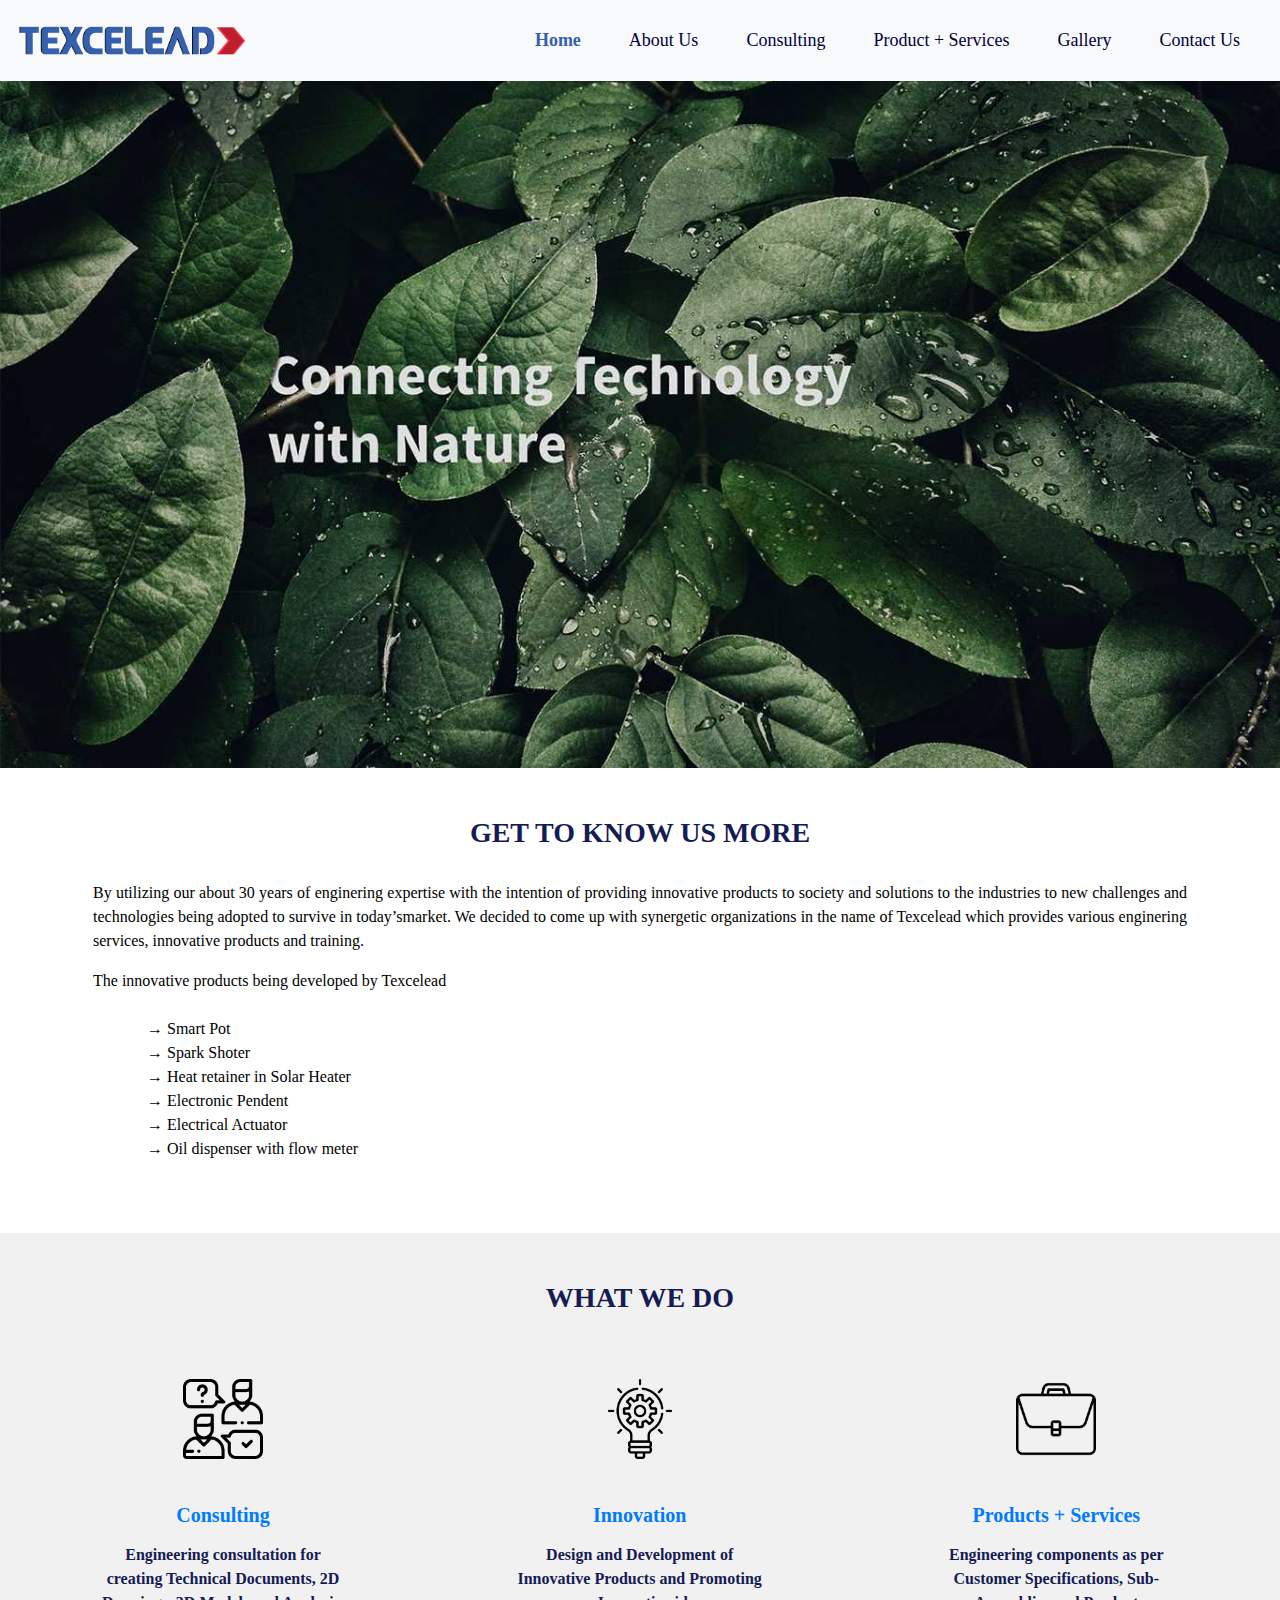
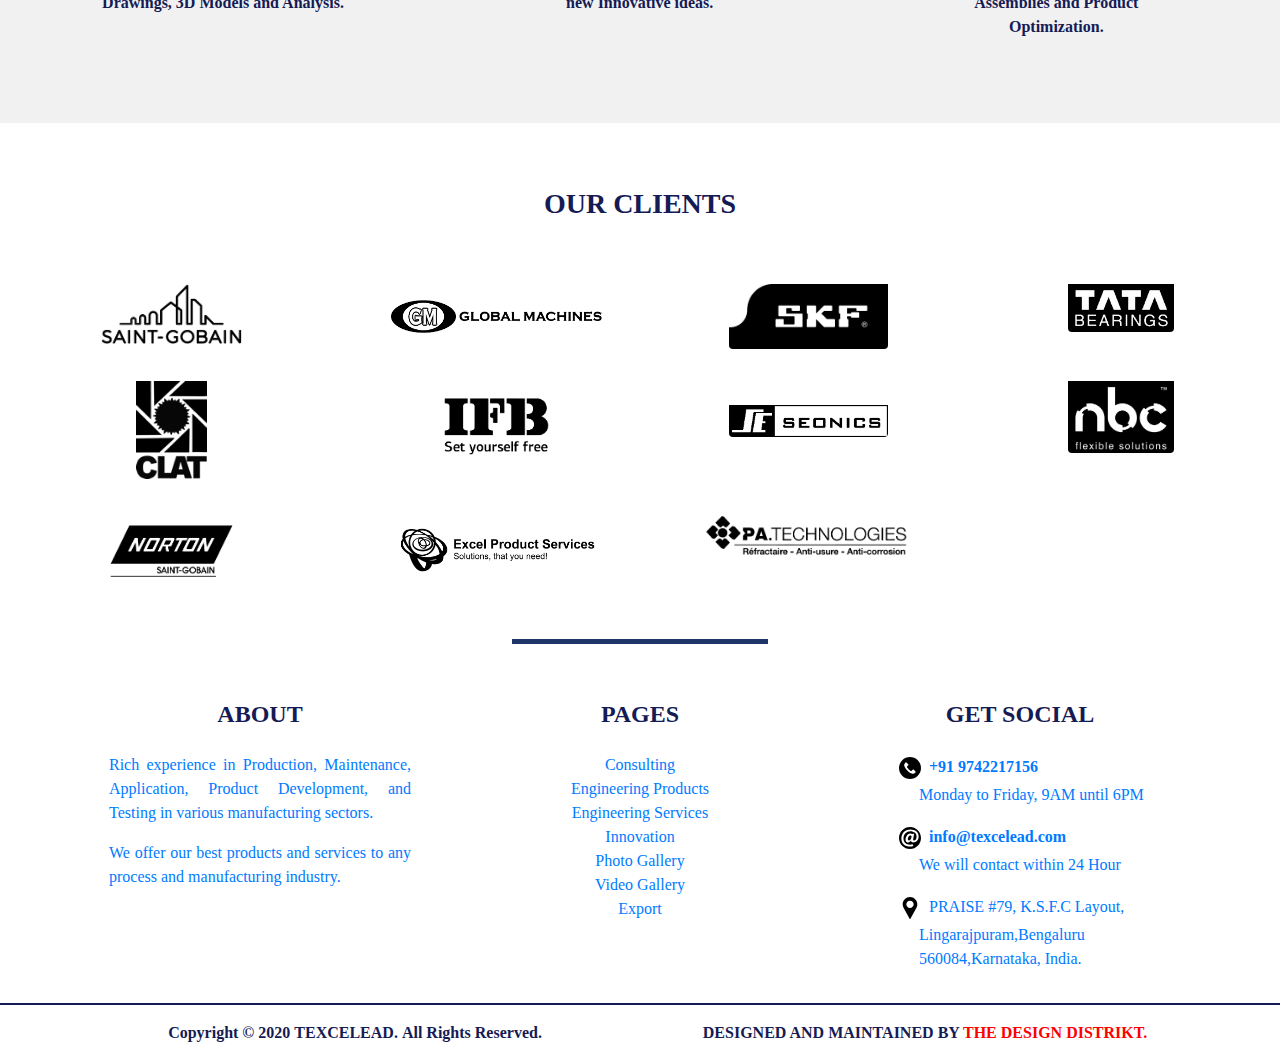
==== index.html @ 708571a8 "new" ====
<!DOCTYPE html>
<html lang="en">
<html>

<head>

    <title>Texcelead</title>
    <meta charset="UTF-8">
    <meta name="viewport" content="width=device-width, initial-scale=1">
    <link href="https://fonts.googleapis.com/css?family=Lato&display=swap" rel="stylesheet">

    <link rel="stylesheet" href="https://stackpath.bootstrapcdn.com/bootstrap/4.4.1/css/bootstrap.min.css"
        crossorigin="anonymous">
    <link href="/assets/css/style.css" rel="stylesheet">

    <script src="https://code.jquery.com/jquery-3.2.1.slim.min.js" crossorigin="anonymous"></script>
    <script src="https://cdnjs.cloudflare.com/ajax/libs/popper.js/1.12.9/umd/popper.min.js" crossorigin="anonymous">
    </script>
    <script src="https://maxcdn.bootstrapcdn.com/bootstrap/4.0.0/js/bootstrap.min.js" crossorigin="anonymous"></script>

</head>

<body>
    <!-- start of header -->
    <div class="fixed-top bg-light">
        <nav class="navbar navbar-expand-lg navbar-custom navbar-light">
            <a class="navbar-brand" href="#"><img src="assets/images/Logo.png" class="" style="width: 230px;"></a>
            <button class="navbar-toggler" type="button" data-toggle="collapse" data-target="#navbarSupportedContent"
                aria-controls="navbarSupportedContent" aria-expanded="false" aria-label="Toggle navigation">
                <span class="navbar-toggler-icon"></span>
            </button>

            <div class="collapse navbar-collapse justify-content-end" id="navbarSupportedContent">
                <ul class="navbar-nav">
                    <li class="nav-item active">
                        <a class="nav-link px-4" href="#">Home <span class="sr-only">(current)</span></a>
                    </li>
                    <li class="nav-item">
                        <a class="nav-link px-4" href="about.html">About Us</a>
                    </li>
                    <li class="nav-item">
                        <a class="nav-link px-4" href="consult.html">Consulting</a>
                    </li>
                    <li class="nav-item">
                        <a class="nav-link px-4" href="product.html">Product +
                            Services</a>
                    </li>
                    <li class="nav-item">
                        <a class="nav-link px-4" href="">Gallery</a>
                    </li>
                    <li class="nav-item">
                        <a class="nav-link px-4" href="contactus.html">Contact Us</a>
                    </li>
                </ul>
            </div>
        </nav>
    </div>
    <!-- end of header -->

    <!-- Start of Image Content -->


    <div class="pt-5">
        <img src="assets/images/homee.jpeg" class="w-100">
    </div>


    <!-- Start of Image Content -->



    <!-- start of know more content -->
    <div id="about">
        <div class="container w-100">
                <h3 class="text-center pt-5 pb-4 font-weight-bold" style="color:#151b54"> GET TO KNOW US MORE </h3>
            <p class="text-justify px-2">
                By utilizing our about 30 years of enginering expertise with the intention of providing innovative
                products to society and solutions to the industries to new challenges and technologies being adopted
                to
                survive in today’smarket. We decided to come up with synergetic organizations in the name of
                Texcelead
                which provides various enginering services, innovative products and training.
            </p>
            <p class="px-2">The innovative products being developed by Texcelead</p>
        </div>
    </div>

    <div class="container px-3 pb-5">
        <div class="row">
            <div class="col px-5">
                <ul class="arrow px-5 py-2 ">
                    <li class="">Smart Pot</li>
                    <li class="">Spark Shoter</li>
                    <li class="">Heat retainer in Solar Heater</li>
                    <li class="">Electronic Pendent</li>
                    <li class="">Electrical Actuator</li>
                    <li class="">Oil dispenser with flow meter</li>
                </ul>
            </div>
        </div>
    </div>
    <!-- end of know more content -->

    <!-- start of the what we do content -->
    <div class="container-fluid w-100 mb-5" style="background-color: #f1f1f1;">
        <h3 class="text-center pt-5 pb-4 font-weight-bold" style="color:#151b54">WHAT WE DO</h3>
        <div class="row d-flex mx-auto">

            <div class="col-md-4">
                <div class="card mt-2 ml-5  border-0  w-75" style="background-color: #f1f1f1;">
                    <img class="card-img-bottom rounded mx-auto d-block pt-4" src="/assets/images/icons/Consulting.png"
                        alt="Card image cap" style="width:5rem ">
                    <div class="card-body">
                        <h5 class="font-weight-bold text-primary text-center pt-4">Consulting</h5>
                        <p class="text-center pt-2 font-weight-bold" style="color:#151b54">Engineering consultation for creating Technical Documents, 2D
                            Drawings, 3D Models and Analysis.</p>
                    </div>
                </div>
            </div>


            <div class="col-md-4">
                <div class="card mt-2 ml-5 border-0 mb-4 w-75" style="background-color: #f1f1f1;">
                    <img class="card-img-bottom rounded mx-auto d-block pt-4" src="/assets/images/icons/Innovation.png"
                        alt="Card image cap" style="width:5rem ">
                    <div class="card-body">
                        <h5 class="font-weight-bold text-primary text-center pt-4">Innovation</h5>
                        <p class="text-center pt-2 font-weight-bold" style="color:#151b54">Design and Development of Innovative Products and Promoting new
                            Innovative ideas.</p>
                    </div>
                </div>
            </div>

            <div class="col-md-4">
                <div class="card mt-2 ml-5 border-0 mb-5 w-75" style="background-color: #f1f1f1;">
                    <img class="card-img-bottom rounded mx-auto d-block pt-4"
                        src="/assets/images/icons/Products-and-Services.png" alt="Card image cap" style="width:5rem ">
                    <div class="card-body">
                        <h5 class="font-weight-bold text-primary text-center pt-4">Products + Services</h5>
                        <p class="text-center pt-2 font-weight-bold" style="color:#151b54">Engineering components as per Customer Specifications,
                            Sub-Assemblies and Product Optimization.</p>
                    </div>
                </div>
            </div>
        </div>
    </div>

    <!-- start of the what we do content -->

    <!-- start of client content -->
    <div class="container-fluid w-100 mb-5 ">
        <h3 class="text-center pt-3 pb-4 font-weight-bold" style="color:#151b54">OUR CLIENTS</h3>
        <!-- row-1 beginning -->
        <div class="row d-flex mx-auto">
            <div class="col-md-3">
                <div class="card mt-2 border-0  w-100">
                    <img class="card-img-bottom rounded mx-auto d-block pt-4 w-50"
                        src="/assets/images/Clients/Saint-Gobain.png" alt="Card image cap">
                </div>
            </div>
            <div class="col-md-3">
                <div class="card mt-4 ml-5  border-0  w-75">
                    <img class="card-img-bottom rounded mx-auto d-block pt-4 w-100" src="/assets/images/Clients/GM.png"
                        alt="Card image cap">
                </div>
            </div>
            <div class="col-md-3">
                <div class="card mt-2 ml-5  border-0  w-75">
                    <img class="card-img-bottom rounded mx-auto d-block pt-4 w-75 " src="/assets/images/Clients/SKF.png"
                        alt="Card image cap">
                </div>
            </div>
            <div class="col-md-3">
                <div class="card mt-2 ml-5  border-0  w-75">
                    <img class="card-img-bottom rounded mx-auto d-block pt-4 w-50 "
                        src="/assets/images/Clients/TATA-Bearings.png" alt="Card image cap">
                </div>
            </div>
        </div>
        <!-- row-1 ending -->

        <!-- row-2 beginning -->

        <div class="row d-flex mx-auto">
            <div class="col-md-3">
                <div class="card mt-2 border-0  w-100">
                    <img class="card-img-bottom rounded mx-auto d-block pt-4 w-25" src="/assets/images/Clients/CLAT.png"
                        alt="Card image cap">
                </div>
            </div>
            <div class="col-md-3">
                <div class="card mt-4 ml-5  border-0  w-75">
                    <img class="card-img-bottom rounded mx-auto d-block pt-4 w-50" src="/assets/images/Clients/IFB.png"
                        alt="Card image cap">
                </div>
            </div>
            <div class="col-md-3">
                <div class="card mt-2 ml-5  border-0  w-75">
                    <img class="card-img-bottom rounded mx-auto d-block pt-5 w-75 "
                        src="/assets/images/Clients/Seonics.png" alt="Card image cap">
                </div>
            </div>
            <div class="col-md-3">
                <div class="card mt-2 ml-5  border-0  w-75">
                    <img class="card-img-bottom rounded mx-auto d-block pt-4 w-50 "
                        src="/assets/images/Clients/NBC-Bearings.png" alt="Card image cap">
                </div>
            </div>
        </div>
        <!-- row-2 Ending -->

        <!-- row-3 beginning -->

        <div class="row d-flex mx-auto">
            <div class="col-md-3">
                <div class="card mt-2 border-0  w-100">
                    <img class="card-img-bottom rounded mx-auto d-block pt-4 w-50"
                        src="/assets/images/Clients/Norton-by-Saint-Gobain.png" alt="Card image cap">
                </div>
            </div>
            <div class="col-md-3">
                <div class="card mt-4 ml-5  border-0  w-75">
                    <img class="card-img-bottom rounded mx-auto d-block pt-4 w-100"
                        src="/assets/images/Clients/Excel-Product-Services.png" alt="Card image cap">
                </div>
            </div>
            <div class="col-md-3">
                <div class="card mt-2 ml-5  border-0  w-75">
                    <img class="card-img-bottom rounded mx-auto d-block pt-4 w-100 "
                        src="/assets/images/Clients/PA-Technologies.png" alt="Card image cap">
                </div>
            </div>
        </div>
        <!-- row-3 Ending -->
    </div>

    <!-- start of client content -->
    <hr class="new6 mt-3 mb-3">
    
    <!-- start of footer -->
    <div id="footer" class="pt-4">
        <div class="container">
            <div class="row">
                <div class="col-md-4">
                    <h4 class="text-center pb-3 pt-3 font-weight-bold " style="color:#151b54">ABOUT</h4>
                    <p class="text-justify px-4 text-primary" >Rich experience in Production, Maintenance, Application, Product
                        Development, and Testing in various manufacturing sectors.</p>
                    <p class="text-justify px-4 text-primary">We offer our best products and services to any process and
                        manufacturing
                        industry.</p>
                </div>

                <div class="col-md-4">
                    <h4 class="text-center pb-3 pt-3 font-weight-bold" style="color:#151b54">PAGES</h4>
                    <ol class="s19 text-center awesome">
                        <li><a href="/consult.html">Consulting</a></li>
                        <li><a href="/product.html">Engineering Products</a></li>
                        <li><a href="/product.html">Engineering Services</a></li>
                        <li><a href="#">Innovation</a></li>
                        <li><a href="#">Photo Gallery</a></li>
                        <li><a href="#">Video Gallery</a></li>
                        <li><a href="#">Export</a></li>

                    </ol>
                </div>

                <div class="col-md-4">
                    <h4 class="text-center pb-3 pt-3 font-weight-bold" style="color:#151b54">GET SOCIAL</h4>

                    <div class="mx-auto" style="width: 250px;">
                        <ul class="list-unstyled">
                            <li>
                                <img src="/assets/images/icons/call.svg" class="p-1" style="width:30px;">
                                <a href="tel:9090901234" class="text-primary font-weight-bold"
                                    style="text-decoration:none;">+91
                                    9742217156</a><br />
                                <span class="pl-4 text-primary" style="line-height:1.2rem;">Monday to
                                    Friday, 9AM until 6PM </span>
                            </li>
                            <li class="pt-3">
                                <img src="/assets/images/icons/email.svg" class="p-1" style="width:30px;">
                                <a href="mailto:info@texcelead.com" class="text-primary font-weight-bold"
                                    style="text-decoration:none;">info@texcelead.com</a><br />
                                <span class="pl-4 text-primary" style="line-height:1rem;">We will contact within
                                    24 Hour</span>
                            </li>
                            <li class="pt-3">
                                <img src="/assets/images/icons/map.svg" class="p-1" style="width:30px;"> <span class="text-primary">PRAISE
                                    #79, K.S.F.C
                                    Layout,</span>
                                <div class="pl-4 text-primary">Lingarajpuram,Bengaluru
                                    560084,Karnataka, India.</div>
                            </li>
                        </ul>
                    </div>
                </div>
            </div>
        </div>
    </div>

    <hr class="new4">

    <div class="container w-100">
        <div class="row">
            <div class="col-md-6">
                <div class="footer-credits">
                    <p class="text-center footNote font-weight-bold" style="color:#151b54"> Copyright © 2020 <strong style="color:#151b54">TEXCELEAD. </strong>All Rights Reserved.
                    </p>
                </div>
            </div>
            <div class="col-md-6">
                <div class="footer-credits">
                    <p class="text-center footNote font-weight-bold" style="color:#151b54">DESIGNED AND MAINTAINED BY <span style="color:red">THE DESIGN
                            DISTRIKT.</span>
                    </p>
                </div>
            </div>
        </div>
    </div>










    <!-- end of footer -->





</body>




</html>
---- assets/css/style.css ----
*{
    margin: 0px;
    padding: 0px;
    
    font-family:  "Times New Roman";
    Color: rgb(0, 0, 0);
    Size: 30px;
    font-weight: 400px;
}

::-webkit-scrollbar {
  width: 0px;  /* Remove scrollbar space */
  background: transparent;  /* Optional: just make scrollbar invisible */
}

#home {
    background-color:#fff;
    background-repeat: no-repeat;
    background-size: cover; 
    height: 720px;
    color:white;
}

/* start of header */

.navbar-custom {
  transition:500ms ease;
  background-color: transparent;
}

/* change the link color */
.navbar-custom .navbar-nav .nav-link {
  color: #000040;
  font-size: large;
}

.nav-item {
  text-align: center;
}

/* change the color of active or hovered links */
.navbar-custom .nav-item.active .nav-link {
  color: #365FAC;
  font-weight: 900;
}

.navbar-custom .nav-item:hover .nav-link {
  color: #365FAC;
}

.bg-custom {
    background-color: #0a1410;
}

/* end of header */

/* footer */
.new4 {
    border: 1.5px solid #151b54;
  }

  .s19{
      list-style: none;
  }
/* end of footer */

/* start of about page */
  html,
body,
header,
.view {
  height: 95%;
}

@media (max-width: 740px) {
  html,
  body,
  header,
  .view {
    height: 1000px;
  }
}
@media (min-width: 100px) and (max-width: 850px) {
  html,
  body,
  header,
  .view {
    height:900px;
  }
  
  .footNote{
    font-size: small;
  }

  .aboutText {
    font-size: larger;
  }

}

.new2 {
    border: 1.5px solid #151b54;
    width: 35%;
    
  }
  .team-border{
    border: 2px solid #151b54;
    width: 82%;
    margin: 0 auto;
}
.new3 {
    border-top: solid 3px black;
    width: 20%;
    margin: 0px auto; 
  }
/* end of about page */

.form-control{
    background-color: #f1f1f1;
}

/* prod&services */
.new5 {
  border-top: solid #151b54;
  width: 20%;
  margin-left:1.5rem;
  
}

#square-shape-example .square { 
  width: 33%; height: auto;
 
  float: left;
  margin-right:2rem; 
  
  -webkit-shape-outside:square();
  shape-outside:square();
}

a:hover {
  text-decoration: none;
}

.new6 {
  border-top:5px solid #1e3567;
  width: 20%;
  margin: 0 auto;
 }

 .new7 {
  border-top:10px solid  #1e3567;
  width: 20%;
  margin: 0 auto;
 }

 .arrow {
  list-style-type: '→ ';
  
}




/* css for hr */
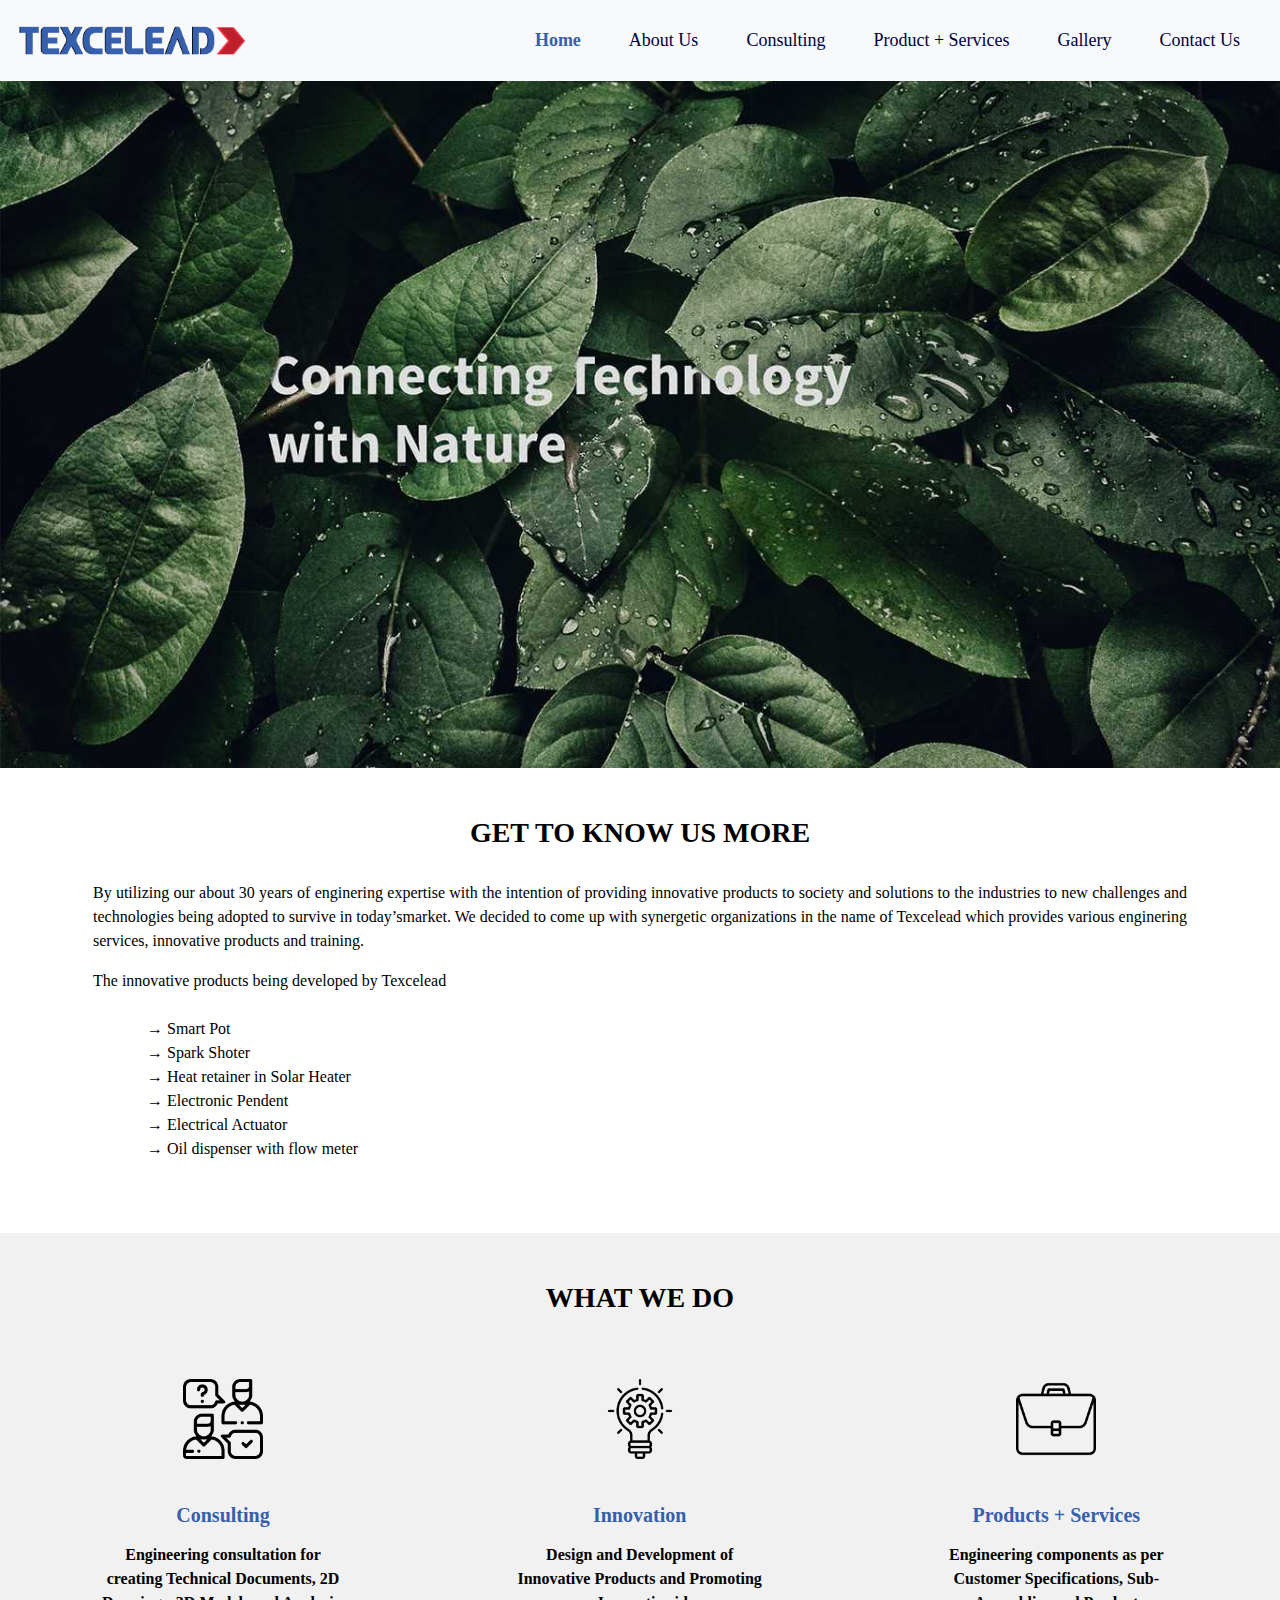
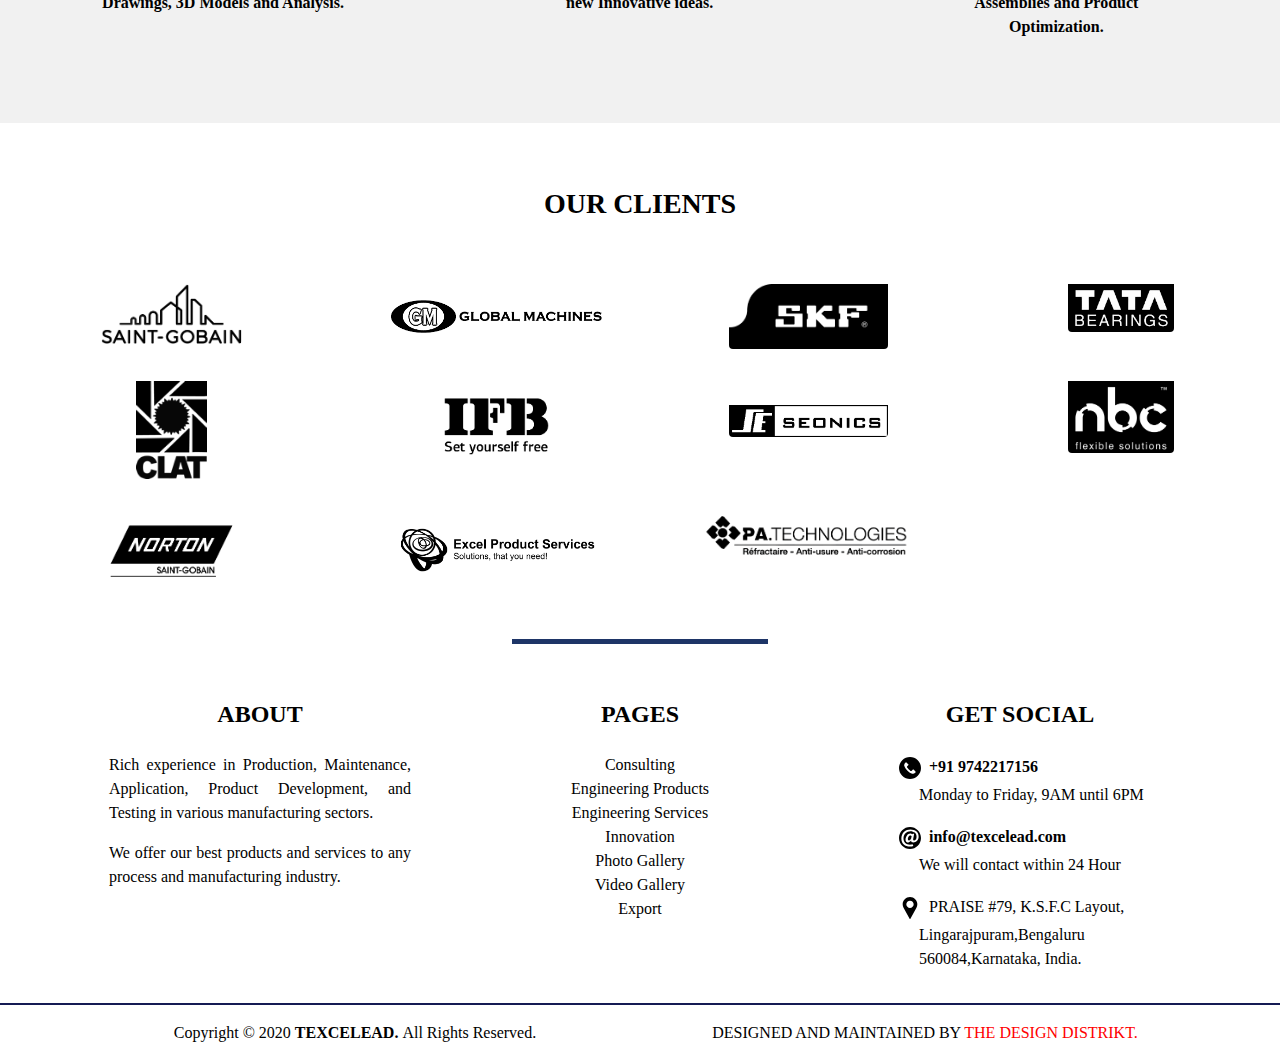
==== commit fe0eded1: "status-updated" ====
--- a/index.html
+++ b/index.html
@@ -72,7 +72,7 @@
     <!-- start of know more content -->
     <div id="about">
         <div class="container w-100">
-                <h3 class="text-center pt-5 pb-4 font-weight-bold" style="color:#151b54"> GET TO KNOW US MORE </h3>
+                <h3 class="text-center pt-5 pb-4 font-weight-bold" style="color:black"> GET TO KNOW US MORE </h3>
             <p class="text-justify px-2">
                 By utilizing our about 30 years of enginering expertise with the intention of providing innovative
                 products to society and solutions to the industries to new challenges and technologies being adopted
@@ -103,7 +103,7 @@
 
     <!-- start of the what we do content -->
     <div class="container-fluid w-100 mb-5" style="background-color: #f1f1f1;">
-        <h3 class="text-center pt-5 pb-4 font-weight-bold" style="color:#151b54">WHAT WE DO</h3>
+        <h3 class="text-center pt-5 pb-4 font-weight-bold" style="color:black">WHAT WE DO</h3>
         <div class="row d-flex mx-auto">
 
             <div class="col-md-4">
@@ -111,8 +111,8 @@
                     <img class="card-img-bottom rounded mx-auto d-block pt-4" src="/assets/images/icons/Consulting.png"
                         alt="Card image cap" style="width:5rem ">
                     <div class="card-body">
-                        <h5 class="font-weight-bold text-primary text-center pt-4">Consulting</h5>
-                        <p class="text-center pt-2 font-weight-bold" style="color:#151b54">Engineering consultation for creating Technical Documents, 2D
+                        <h5 class="font-weight-bold text-center pt-4" style="color:#365fac">Consulting</h5>
+                        <p class="text-center pt-2 font-weight-bold" style="color:black">Engineering consultation for creating Technical Documents, 2D
                             Drawings, 3D Models and Analysis.</p>
                     </div>
                 </div>
@@ -124,8 +124,8 @@
                     <img class="card-img-bottom rounded mx-auto d-block pt-4" src="/assets/images/icons/Innovation.png"
                         alt="Card image cap" style="width:5rem ">
                     <div class="card-body">
-                        <h5 class="font-weight-bold text-primary text-center pt-4">Innovation</h5>
-                        <p class="text-center pt-2 font-weight-bold" style="color:#151b54">Design and Development of Innovative Products and Promoting new
+                        <h5 class="font-weight-bold text-center pt-4" style="color:#365fac">Innovation</h5>
+                        <p class="text-center pt-2 font-weight-bold" style="color:black">Design and Development of Innovative Products and Promoting new
                             Innovative ideas.</p>
                     </div>
                 </div>
@@ -136,8 +136,8 @@
                     <img class="card-img-bottom rounded mx-auto d-block pt-4"
                         src="/assets/images/icons/Products-and-Services.png" alt="Card image cap" style="width:5rem ">
                     <div class="card-body">
-                        <h5 class="font-weight-bold text-primary text-center pt-4">Products + Services</h5>
-                        <p class="text-center pt-2 font-weight-bold" style="color:#151b54">Engineering components as per Customer Specifications,
+                        <h5 class="font-weight-bold text-center pt-4" style="color:#365fac">Products + Services</h5>
+                        <p class="text-center pt-2 font-weight-bold" style="color:black">Engineering components as per Customer Specifications,
                             Sub-Assemblies and Product Optimization.</p>
                     </div>
                 </div>
@@ -149,7 +149,7 @@
 
     <!-- start of client content -->
     <div class="container-fluid w-100 mb-5 ">
-        <h3 class="text-center pt-3 pb-4 font-weight-bold" style="color:#151b54">OUR CLIENTS</h3>
+        <h3 class="text-center pt-3 pb-4 font-weight-bold" style="color:black">OUR CLIENTS</h3>
         <!-- row-1 beginning -->
         <div class="row d-flex mx-auto">
             <div class="col-md-3">
@@ -238,89 +238,82 @@
     <hr class="new6 mt-3 mb-3">
     
     <!-- start of footer -->
-    <div id="footer" class="pt-4">
-        <div class="container">
-            <div class="row">
-                <div class="col-md-4">
-                    <h4 class="text-center pb-3 pt-3 font-weight-bold " style="color:#151b54">ABOUT</h4>
-                    <p class="text-justify px-4 text-primary" >Rich experience in Production, Maintenance, Application, Product
-                        Development, and Testing in various manufacturing sectors.</p>
-                    <p class="text-justify px-4 text-primary">We offer our best products and services to any process and
-                        manufacturing
-                        industry.</p>
-                </div>
-
-                <div class="col-md-4">
-                    <h4 class="text-center pb-3 pt-3 font-weight-bold" style="color:#151b54">PAGES</h4>
-                    <ol class="s19 text-center awesome">
-                        <li><a href="/consult.html">Consulting</a></li>
-                        <li><a href="/product.html">Engineering Products</a></li>
-                        <li><a href="/product.html">Engineering Services</a></li>
-                        <li><a href="#">Innovation</a></li>
-                        <li><a href="#">Photo Gallery</a></li>
-                        <li><a href="#">Video Gallery</a></li>
-                        <li><a href="#">Export</a></li>
-
-                    </ol>
-                </div>
-
-                <div class="col-md-4">
-                    <h4 class="text-center pb-3 pt-3 font-weight-bold" style="color:#151b54">GET SOCIAL</h4>
-
-                    <div class="mx-auto" style="width: 250px;">
-                        <ul class="list-unstyled">
-                            <li>
-                                <img src="/assets/images/icons/call.svg" class="p-1" style="width:30px;">
-                                <a href="tel:9090901234" class="text-primary font-weight-bold"
-                                    style="text-decoration:none;">+91
-                                    9742217156</a><br />
-                                <span class="pl-4 text-primary" style="line-height:1.2rem;">Monday to
-                                    Friday, 9AM until 6PM </span>
-                            </li>
-                            <li class="pt-3">
-                                <img src="/assets/images/icons/email.svg" class="p-1" style="width:30px;">
-                                <a href="mailto:info@texcelead.com" class="text-primary font-weight-bold"
-                                    style="text-decoration:none;">info@texcelead.com</a><br />
-                                <span class="pl-4 text-primary" style="line-height:1rem;">We will contact within
-                                    24 Hour</span>
-                            </li>
-                            <li class="pt-3">
-                                <img src="/assets/images/icons/map.svg" class="p-1" style="width:30px;"> <span class="text-primary">PRAISE
-                                    #79, K.S.F.C
-                                    Layout,</span>
-                                <div class="pl-4 text-primary">Lingarajpuram,Bengaluru
-                                    560084,Karnataka, India.</div>
-                            </li>
-                        </ul>
-                    </div>
-                </div>
-            </div>
-        </div>
-    </div>
-
-    <hr class="new4">
-
-    <div class="container w-100">
+<div id="footer" class="pt-4">
+    <div class="container">
         <div class="row">
-            <div class="col-md-6">
-                <div class="footer-credits">
-                    <p class="text-center footNote font-weight-bold" style="color:#151b54"> Copyright © 2020 <strong style="color:#151b54">TEXCELEAD. </strong>All Rights Reserved.
-                    </p>
-                </div>
-            </div>
-            <div class="col-md-6">
-                <div class="footer-credits">
-                    <p class="text-center footNote font-weight-bold" style="color:#151b54">DESIGNED AND MAINTAINED BY <span style="color:red">THE DESIGN
-                            DISTRIKT.</span>
-                    </p>
-                </div>
-            </div>
-        </div>
-    </div>
-
-
-
-
+            <div class="col-md-4">
+                <h4 class="text-center pb-3 pt-3 font-weight-bold " style="color:black">ABOUT</h4>
+                <p class="text-justify px-4" style="color:black" >Rich experience in Production, Maintenance, Application, Product Development, and Testing in various manufacturing sectors.</p>
+                <p class="text-justify px-4" style="color:black">We offer our best products and services to any process and manufacturing industry.</p>
+            </div>
+
+            <div class="col-md-4">
+                <h4 class="text-center pb-3 pt-3 font-weight-bold" style="color:black">PAGES</h4>
+                <ol class="s19 text-center awesome">
+                    <li><a href="/consult.html" style="color:black">Consulting</a></li>
+                    <li><a href="/product.html" style="color:black">Engineering Products</a></li>
+                    <li><a href="/product.html" style="color:black">Engineering Services</a></li>
+                    <li><a href="#" style="color:black">Innovation</a></li>
+                    <li><a href="#" style="color:black">Photo Gallery</a></li>
+                    <li><a href="#" style="color:black">Video Gallery</a></li>
+                    <li><a href="#" style="color:black">Export</a></li>
+
+                </ol>
+            </div>
+
+            <div class="col-md-4">
+                <h4 class="text-center pb-3 pt-3 font-weight-bold" style="color:black">GET SOCIAL</h4>
+
+                <div class="mx-auto" style="width: 250px;">
+                    <ul class="list-unstyled">
+                        <li>
+                            <img src="/assets/images/icons/call.svg" class="p-1" style="width:30px;">
+                            <a href="tel:9090901234" class="font-weight-bold"
+                                style="text-decoration:none; color:black">+91
+                                9742217156</a><br />
+                            <span class="pl-4" style="line-height:1.2rem;color:black">Monday to
+                                Friday, 9AM until 6PM </span>
+                        </li>
+                        <li class="pt-3">
+                            <img src="/assets/images/icons/email.svg" class="p-1" style="width:30px;">
+                            <a href="mailto:info@texcelead.com" class="font-weight-bold"
+                                style="text-decoration:none; color:black">info@texcelead.com</a><br />
+                            <span class="pl-4" style="line-height:1rem;color:black">We will contact within
+                                24 Hour</span>
+                        </li>
+                        <li class="pt-3">
+                            <img src="/assets/images/icons/map.svg" class="p-1" style="width:30px;color:black"> <span class="">PRAISE
+                                #79, K.S.F.C
+                                Layout,</span>
+                            <div class="pl-4" style="color:black">Lingarajpuram,Bengaluru
+                                560084,Karnataka, India.</div>
+                        </li>
+                    </ul>
+                </div>
+            </div>
+        </div>
+    </div>
+</div>
+
+<hr class="new4">
+
+<div class="container w-100">
+    <div class="row">
+        <div class="col-md-6">
+            <div class="footer-credits">
+                <p class="text-center footNote" style="color:black"> Copyright © 2020 <strong>TEXCELEAD. </strong>All Rights Reserved.
+                </p>
+            </div>
+        </div>
+        <div class="col-md-6">
+            <div class="footer-credits">
+                <p class="text-center footNote" style="color:black">DESIGNED AND MAINTAINED BY <span style="color:red">THE DESIGN
+                        DISTRIKT.</span>
+                </p>
+            </div>
+        </div>
+    </div>
+</div>
 
 
 
--- a/assets/css/style.css
+++ b/assets/css/style.css
@@ -2,10 +2,9 @@
     margin: 0px;
     padding: 0px;
     
-    font-family:  "Times New Roman";
+    font-family:  "Source Sans Pro";
     Color: rgb(0, 0, 0);
-    Size: 30px;
-    font-weight: 400px;
+    
 }
 
 ::-webkit-scrollbar {
@@ -85,7 +84,7 @@
   body,
   header,
   .view {
-    height:900px;
+    height:500px;
   }
   
   .footNote{
@@ -93,8 +92,12 @@
   }
 
   .aboutText {
-    font-size: larger;
+    font-size:small;
   }
+  .pl-4{
+    font-size: small;
+  }
+ 
 
 }
 
